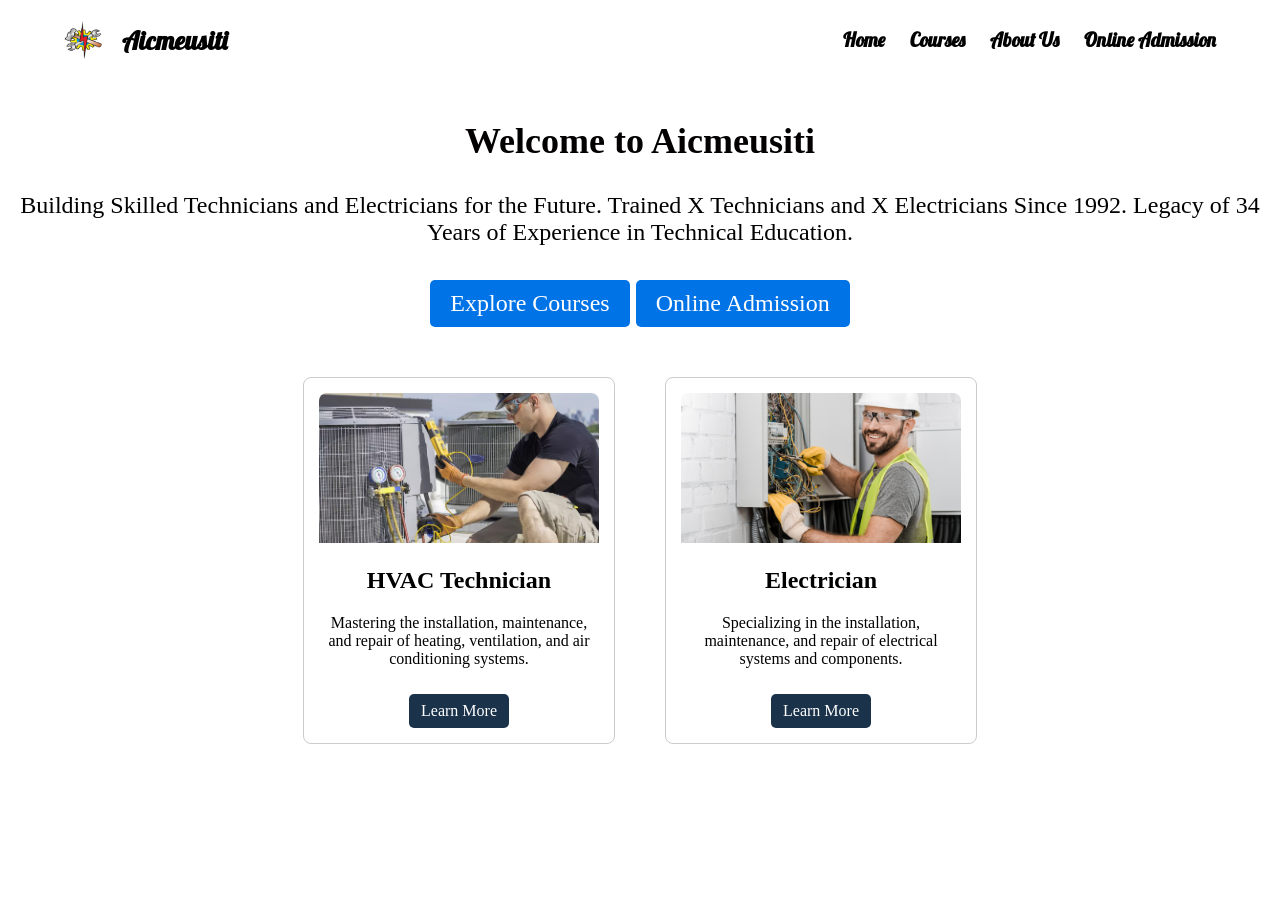
==== index.html @ 7b9f6d21 "Add initial website structure with images and styles for Aicmeusiti" ====
<!DOCTYPE html>
<html lang="en">

<head>
    <meta charset="UTF-8">
    <meta name="viewport" content="width=device-width, initial-scale=1.0">
    <title>Aicmeusiti</title>
    <meta name="description" content="welcome in techbyHaneef your 1 Stop destination for technical learning">

    <link rel="stylesheet" href="style.css">
    <link rel="preconnect" href="https://fonts.googleapis.com">
    <link rel="preconnect" href="https://fonts.gstatic.com" crossorigin>
    <link href="https://fonts.googleapis.com/css2?family=Lobster&display=swap" rel="stylesheet">
    <link rel="stylesheet" href="https://cdnjs.cloudflare.com/ajax/libs/font-awesome/6.4.0/css/all.min.css">
    <script src="main.js" defer></script>
</head>

<body>
    <header class="navbar">
        <!-- logo(Left Side) -->
        <div class="logo">
            <img src="logo.jpeg" alt=" myLogo" class="logo">
            <span class="name">Aicmeusiti</span>
        </div>

        <div id="results"> </div>

        <!-- Navigation Links (Right Side) -->
        <nav class="nav-links">
            <a href="#">Home</a>
            <a href="#">Courses</a>
            <a href="#">About Us</a>
            <a href="#">Online Admission</a>
        </nav>
        <div class="hamburger" onclick="toggleMenu()">
            &#9776; <!-- Unicode hamburger icon -->
        </div>

    </header>
    <main>
        <!-- Carousel -->
        <div class="carousel">
            <section class="carousel-text">
                <h1>Welcome to Aicmeusiti</h1>
                <p>Building Skilled Technicians and Electricians for the Future.
                    Trained X Technicians  and X Electricians Since 1992.
                    Legacy of 34 Years of Experience in Technical Education.
                </p>
                <a href="#" class="cta-button">Explore Courses</a>
                <a href="#" class="cta-button">Online Admission</a>
            </section>
        </div>

        <!-- Cards below carousel -->
        <div class="card-container">
            <div class="card">
                <img src="HVAC Technician.png" alt="HVAC Technician">
                <h2>HVAC Technician</h2>
                <p>Mastering the installation, maintenance, and repair of heating, ventilation, and air conditioning
                    systems.</p>
                <a href="#hvac">Learn More</a>
            </div>
            <div class="card">
                <img src="Electrician.png" alt="Electrician">
                <h2>Electrician</h2>
                <p>Specializing in the installation, maintenance, and repair of electrical systems and components.</p>
                <a href="#electrician">Learn More</a>
            </div>
        </div>
    </main>




</body>

</html>
---- style.css ----
/* Reset default margins */
body,
main {
    margin: 0;
    padding: 0;
}

.logo img {
    height: clamp(35px, 3vw, 60px);
    width: auto;
    object-fit: contain;
    display: block;
}

.logo {
    display: flex;
    align-items: center;
    gap: 20px;
    font-weight: bold;
    font-size: clamp(20px, 2vw, 30px);
}

.navbar {
    height: 80px;
    width: 100%;
    display: flex;
    align-items: center;
    justify-content: space-between;
    box-sizing: border-box;
    padding: 8px 5%;
    background: #ffffff;
    position: sticky;
    top: 0;
    left: 0;
    z-index: 1000;
    font-family: "Lobster", cursive;
}
.nav-links {
    margin-left: auto;
    display: flex;
    gap: 25px;
    flex-wrap: nowrap;
    min-width: 0;
}

.nav-links a {
    text-decoration: none;
    color: #000000;
    font-size: clamp(18px, 1.5vw, 25px);
    font-weight: bold;
    transition: color 0.3s ease;
}

.nav-links a:hover {
    color: #007bff;
}
.carousel {
    position: relative;
    width: 100%;
    height: auto;
    /* full screen height on mobile */
    margin: auto;
    overflow: hidden;
}

.slide {
    display: none;
    width: 100%;
    height: 100%;
    object-fit: contain;
}

.slide.active {
    display: block;
}

/* Mobile adjustments */
@media (max-width: 500px) {
    .nav-links a {
        font-size: 16px;
    }

    .prev,
    .next {
        font-size: 24px;
        padding: 15px;
    }

    .logo {
        font-size: 16px;
        gap: 8px;
    }
}

.hamburger {
    display: none;
    font-size: 28px;
    cursor: pointer;
    background: none;
    border: none;
}

/* Below 600px: show hamburger, hide nav links */
@media (max-width: 600px) {
    .nav-links {
        display: none;
        flex-direction: column;
        gap: 10px;
        background: #fff;
        position: absolute;
        top: 80px;
        /* below navbar */
        right: 15px;
        /* push inward from edge */
        width: 70%;
        /* narrower so text doesn’t cut */
        padding: 12px;
        /* space inside */
        border-radius: 6px;
        /* optional rounded look */
        box-shadow: 0 2px 8px rgba(0, 0, 0, 0.2);
        /* optional shadow */
    }

    .nav-links.show {
        display: flex;
        /* show when toggled */
    }

    .hamburger {
        display: block;
        /* show hamburger */
    }
}

.card img {
    width: 100%;
    height: 150px;
    object-fit: cover;
    /* keeps image neat  */
    border-radius: 8px 8px 0 0;
}

.card-container {
    display: flex;
    justify-content: center;
    /* center cards horizontally */
    gap: 50px;
    /* space between cards */
    flex-wrap: wrap;
    /* allow wrapping on smaller screens */
    margin: 40px auto;
    max-width: 1200px;
}

.card {
    width: 280px;
    border: 1px solid #ccc;
    border-radius: 8px;
    text-align: center;
    padding: 15px;
    background: #fff;
    transition: transform 0.3s, box-shadow 0.3s;
}

.card {
    width: 280px;
    border: 1px solid #ccc;
    border-radius: 8px;
    text-align: center;
    padding: 15px;
    background: #fff;
    transition: transform 0.3s, box-shadow 0.3s, background 0.3s, color 0.3s;
}

/* Hover effect */
.card:hover {
    transform: translateY(-10px) scale(1.05);
    /* lift + zoom */
    box-shadow: 0 8px 16px rgba(0, 0, 0, 0.3);
    /* deeper shadow */
    background: #f9f9ff;
    /* subtle background change */
}

/* Optional: change text color on hover */
.card:hover h2 {
    color: #0073e6;
}

.card:hover p {
    color: #333;
}


.card a {
    display: inline-block;
    margin-top: 10px;
    padding: 8px 12px;
    background: #1a324a;
    color: white;
    text-decoration: none;
    border-radius: 5px;
    transition: background 0.3s, transform 0.3s;
}


/* Responsive: stack cards vertically on mobile */
@media (max-width: 768px) {
    .card-container {
        flex-direction: column;
        /* stack cards */
        align-items: center;
        /* center them */
    }

    .card {
        width: 90%;
        /* take most of screen width */
        max-width: 400px;
        /* limit size */
        margin-bottom: 20px;
    }
}
 .carousel-text {
    background: white;
    color: #020000;
    padding: 10px 20px;
    border-radius: 5px;
    font-size: clamp(16px, 2vw, 24px);
    text-align: center;
}
.cta-button {
    display: inline-block;
    margin-top: 10px;
    padding: 10px 20px;
    background: #0073e6;
    color: white;
    text-decoration: none;
    border-radius: 5px;
    transition: background 0.3s, transform 0.3s;
}
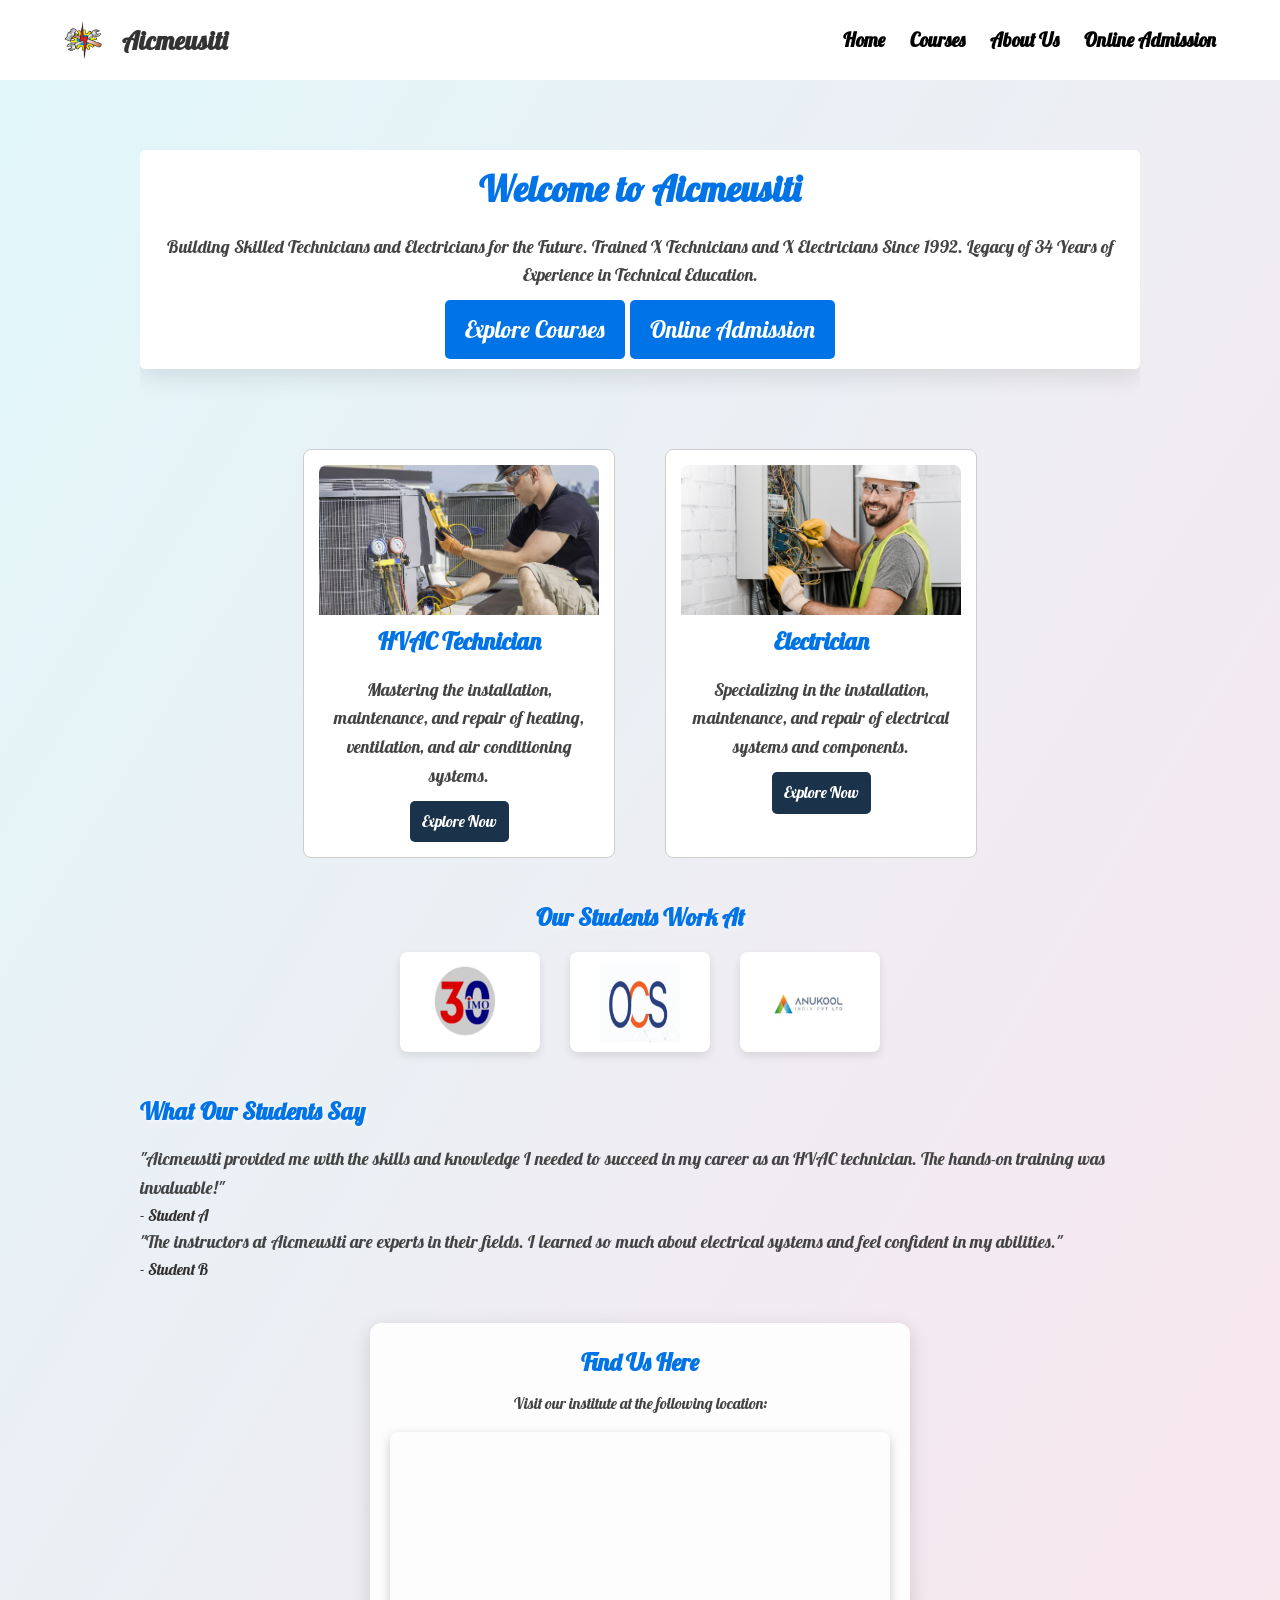
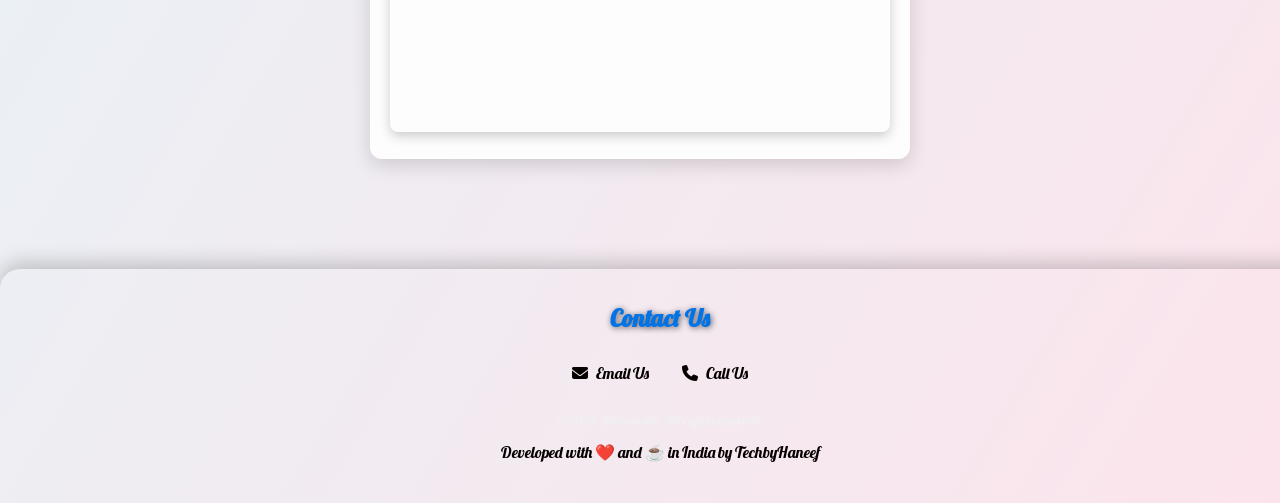
==== commit ff0666f2: "Add About Us page with content, navigation, and styling updates" ====
--- a/index.html
+++ b/index.html
@@ -27,10 +27,10 @@
 
         <!-- Navigation Links (Right Side) -->
         <nav class="nav-links">
-            <a href="#">Home</a>
-            <a href="#">Courses</a>
-            <a href="#">About Us</a>
-            <a href="#">Online Admission</a>
+            <a href="index.html">Home</a>
+            <a href="courses.html">Courses</a>
+            <a href="about.html">About Us</a>
+            <a href="Online Admission.html">Online Admission</a>
         </nav>
         <div class="hamburger" onclick="toggleMenu()">
             &#9776; <!-- Unicode hamburger icon -->
@@ -43,11 +43,11 @@
             <section class="carousel-text">
                 <h1>Welcome to Aicmeusiti</h1>
                 <p>Building Skilled Technicians and Electricians for the Future.
-                    Trained X Technicians  and X Electricians Since 1992.
+                    Trained X Technicians and X Electricians Since 1992.
                     Legacy of 34 Years of Experience in Technical Education.
                 </p>
-                <a href="#" class="cta-button">Explore Courses</a>
-                <a href="#" class="cta-button">Online Admission</a>
+                <a href="courses.html" class="cta-button">Explore Courses</a>
+                <a href="Online Admission.html" class="cta-button">Online Admission</a>
             </section>
         </div>
 
@@ -58,19 +58,56 @@
                 <h2>HVAC Technician</h2>
                 <p>Mastering the installation, maintenance, and repair of heating, ventilation, and air conditioning
                     systems.</p>
-                <a href="#hvac">Learn More</a>
+                <a href="courses.html#hvac">Explore Now</a>
             </div>
             <div class="card">
                 <img src="Electrician.png" alt="Electrician">
                 <h2>Electrician</h2>
                 <p>Specializing in the installation, maintenance, and repair of electrical systems and components.</p>
-                <a href="#electrician">Learn More</a>
+                <a href="courses.html#electrician">Explore Now</a>
             </div>
         </div>
+        <div class="companies">
+            <h2>Our Students Work At</h2>
+            <div class="company-logos">
+                <img src="imo.png" alt="Company 1">
+                <img src="ocs.png" alt="Company 2">
+                <img src="anukool.png" alt="Company 3">
+                <!-- Add more company logos as needed -->
+            </div>
+        </div>
+        <div class="testimonials">
+            <h2>What Our Students Say</h2>
+            <div class="testimonial">
+                <p>"Aicmeusiti provided me with the skills and knowledge I needed to succeed in my career as an HVAC
+                    technician. The hands-on training was invaluable!"</p>
+                <span>- Student A</span>
+            </div>
+            <div class="testimonial">
+                <p>"The instructors at Aicmeusiti are experts in their fields. I learned so much about electrical systems
+                    and feel confident in my abilities."</p>
+                <span>- Student B</span>
+            </div>
+            <!-- Add more testimonials as needed -->
+        </div>
+        <div class="map-container">
+            <h2>Find Us Here</h2>
+            <p>Visit our institute at the following location:</p>
+            <iframe
+                src="https://www.google.com/maps/embed?pb=!1m18!1m12!1m3!1d3771.600045554325!2d72.9494508!3d19.0373378!2m3!1f0!2f0!3f0!3m2!1i1024!2i768!4f13.1!3m3!1m2!1s0x3be7c5f2a4ffc1b9%3A0xf6945192dc7c8170!2sAICMEU&#39;S%20I.T.I%20-%20Mumbai%20(GOVT.%20RECOGNIZED%20-%20ELECTRICIAN%20%26%20RAC%2C%20HVAC)!5e0!3m2!1sen!2sin!4v1785258392018!5m2!1sen!2sin"
+                width="600" height="450" style="border:0;" allowfullscreen="" loading="lazy"
+                referrerpolicy="strict-origin-when-cross-origin"></iframe>
+        </div>
+
     </main>
 
-
-
+    <footer>
+        <H2>Contact Us</H2>
+        <a href="mailto:itcaicmeus@yahoo.in"><i class="fas fa-envelope"></i>Email Us</a>
+        <a href="tel:+918286380210"><i class="fas fa-phone"></i>Call Us</a>
+        <p>&copy; 2024 Aicmeusiti. All rights reserved.</p>
+        <a href="https://techbyhaneef.github.io" target="_blank">Developed with ❤️ and ☕ in India by TechbyHaneef</a>
+    </footer>
 
 </body>
 
--- a/style.css
+++ b/style.css
@@ -240,8 +240,237 @@
     border-radius: 5px;
     transition: background 0.3s, transform 0.3s;
 }
-
-
-   
-
-
+.admission-content{
+    
+    max-width: 800px;
+    margin: 40px auto;
+    padding: 20px;
+    background: #f9f9ff;
+    border-radius: 8px;
+    box-shadow: 0 4px 12px rgba(0, 0, 0, 0.1);
+}
+
+#admissionForm {
+    width: 100%;
+    display: flex;
+    flex-direction: column; /* stack elements vertically */
+    padding: 100px;          /* add inner spacing */
+    gap: 20px;       /* adds 20px space between each element */
+    box-sizing: border-box; /* ensures padding doesn’t break width */
+}
+
+label {
+    margin-bottom: 8px;
+    font-weight: bold;
+}
+
+input {
+    width: 100%;
+    padding: 10px;
+    margin-bottom: 15px;
+    border: 1px solid #ccc;
+    border-radius: 4px;
+}
+
+button {
+    padding: 10px 20px;
+    background: #0073e6;
+    color: white;
+    border: none;
+    border-radius: 4px;
+    cursor: pointer;
+}
+/* General reset */
+body, h1, h2, p, ul {
+  margin: 0;
+  padding: 0;
+}
+
+body {
+  font-family: 'Lobster', cursive, sans-serif;
+  background: linear-gradient(to bottom right, #e0f7fa, #fce4ec);
+  color: #333;
+  line-height: 1.6;
+}
+
+/* Main container */
+main {
+  max-width: 1000px;
+  margin: 50px auto;
+  padding: 20px;
+}
+
+/* Section styling */
+main section {
+  background: rgba(255, 255, 255, 0.85);
+  border-radius: 16px;
+  padding: 30px;
+  margin-bottom: 40px;
+  box-shadow: 0 8px 25px rgba(0,0,0,0.1);
+  transition: transform 0.3s ease, box-shadow 0.3s ease;
+}
+
+main section:hover {
+  transform: translateY(-8px);
+  box-shadow: 0 12px 35px rgba(0,0,0,0.15);
+}
+
+/* Headings */
+h1, h2 {
+  color: #0073e6;
+  margin-bottom: 15px;
+  text-shadow: 1px 1px 4px rgba(255,255,255,0.8);
+}
+
+/* Paragraphs and list items */
+p, li {
+  font-size: 18px;
+  color: #444;
+}
+
+/* Values list */
+.values-content ul {
+  list-style: none;
+  padding-left: 0;
+}
+
+.values-content li {
+  background: #fce4ec;
+  margin: 10px 0;
+  padding: 12px 18px;
+  border-radius: 10px;
+  font-weight: 500;
+  color: #880e4f;
+  transition: background 0.3s ease, transform 0.3s ease;
+}
+
+.values-content li:hover {
+  background: #f8bbd0;
+  transform: scale(1.05);
+}
+
+/* Special section accents */
+.mission-content {
+  background: linear-gradient(to right, #e1f5fe, #f3e5f5);
+}
+
+.vision-content {
+  background: linear-gradient(to right, #fff9c4, #fce4ec);
+}
+
+.team-content {
+  background: linear-gradient(to right, #e0f7fa, #ede7f6);
+}
+
+/* Responsive adjustments */
+@media (max-width: 768px) {
+  main {
+    padding: 10px;
+  }
+  main section {
+    padding: 20px;
+  }
+  h1, h2 {
+    font-size: 22px;
+  }
+  p, li {
+    font-size: 16px;
+  }
+}
+.companies {
+  text-align: center;
+  margin: 40px auto;
+}
+
+.company-logos {
+  display: flex;
+  justify-content: center;
+  gap: 30px; /* spacing between logos */
+  flex-wrap: wrap; /* allows wrapping on smaller screens */
+}
+
+.company-logos img {
+  width: 120px;   /* fixed width for all logos */
+  height: 80px;   /* fixed height for all logos */
+  object-fit: contain; /* keeps aspect ratio inside the box */
+  border-radius: 8px;  /* optional: rounded corners */
+  background: #fff;    /* optional: white background for consistency */
+  padding: 10px;       /* optional: breathing space around logos */
+  box-shadow: 0 4px 10px rgba(0,0,0,0.1); /* optional: subtle shadow */
+}
+.map-container {
+  max-width: 500px;       /* shrink the container */
+  margin: 40px auto;
+  text-align: center;
+  background: rgba(255, 255, 255, 0.9);
+  padding: 20px;
+  border-radius: 12px;
+  box-shadow: 0 6px 20px rgba(0,0,0,0.15);
+}
+
+.map-container h2 {
+  color: #0073e6;
+  margin-bottom: 10px;
+}
+
+.map-container p {
+  font-size: 16px;
+  color: #444;
+  margin-bottom: 15px;
+}
+
+.map-container iframe {
+  width: 100%;          /* responsive width inside container */
+  height: 300px;        /* smaller height for compact look */
+  border: none;
+  border-radius: 8px;
+  box-shadow: 0 4px 12px rgba(0,0,0,0.2);
+}
+
+footer {
+  width: 100%;
+  background: linear-gradient; /* heavenly gradient */
+  color: #090202;
+  padding: 30px 20px;
+  text-align: center;
+  border-top-left-radius: 20px;
+  border-top-right-radius: 20px;
+  box-shadow: 0 -6px 20px rgba(0,0,0,0.2);
+}
+
+footer h2 {
+  margin-bottom: 15px;
+  font-size: 24px;
+  text-shadow: 1px 1px 6px rgba(6, 3, 3, 0.6);
+}
+
+footer a {
+  display: inline-block;
+  margin: 8px 15px;
+  color: #060101;
+  text-decoration: none;
+  font-weight: 500;
+  transition: color 0.3s ease, transform 0.3s ease;
+}
+
+footer a i {
+  margin-right: 8px;
+}
+
+footer a:hover {
+  color: #ffeb3b; /* golden glow on hover */
+  transform: scale(1.1);
+}
+
+footer p {
+  margin-top: 15px;
+  font-size: 14px;
+  color: #f0f0f0;
+}
+
+footer small {
+  display: block;
+  margin-top: 10px;
+  font-size: 12px;
+  color: #ddd;
+}
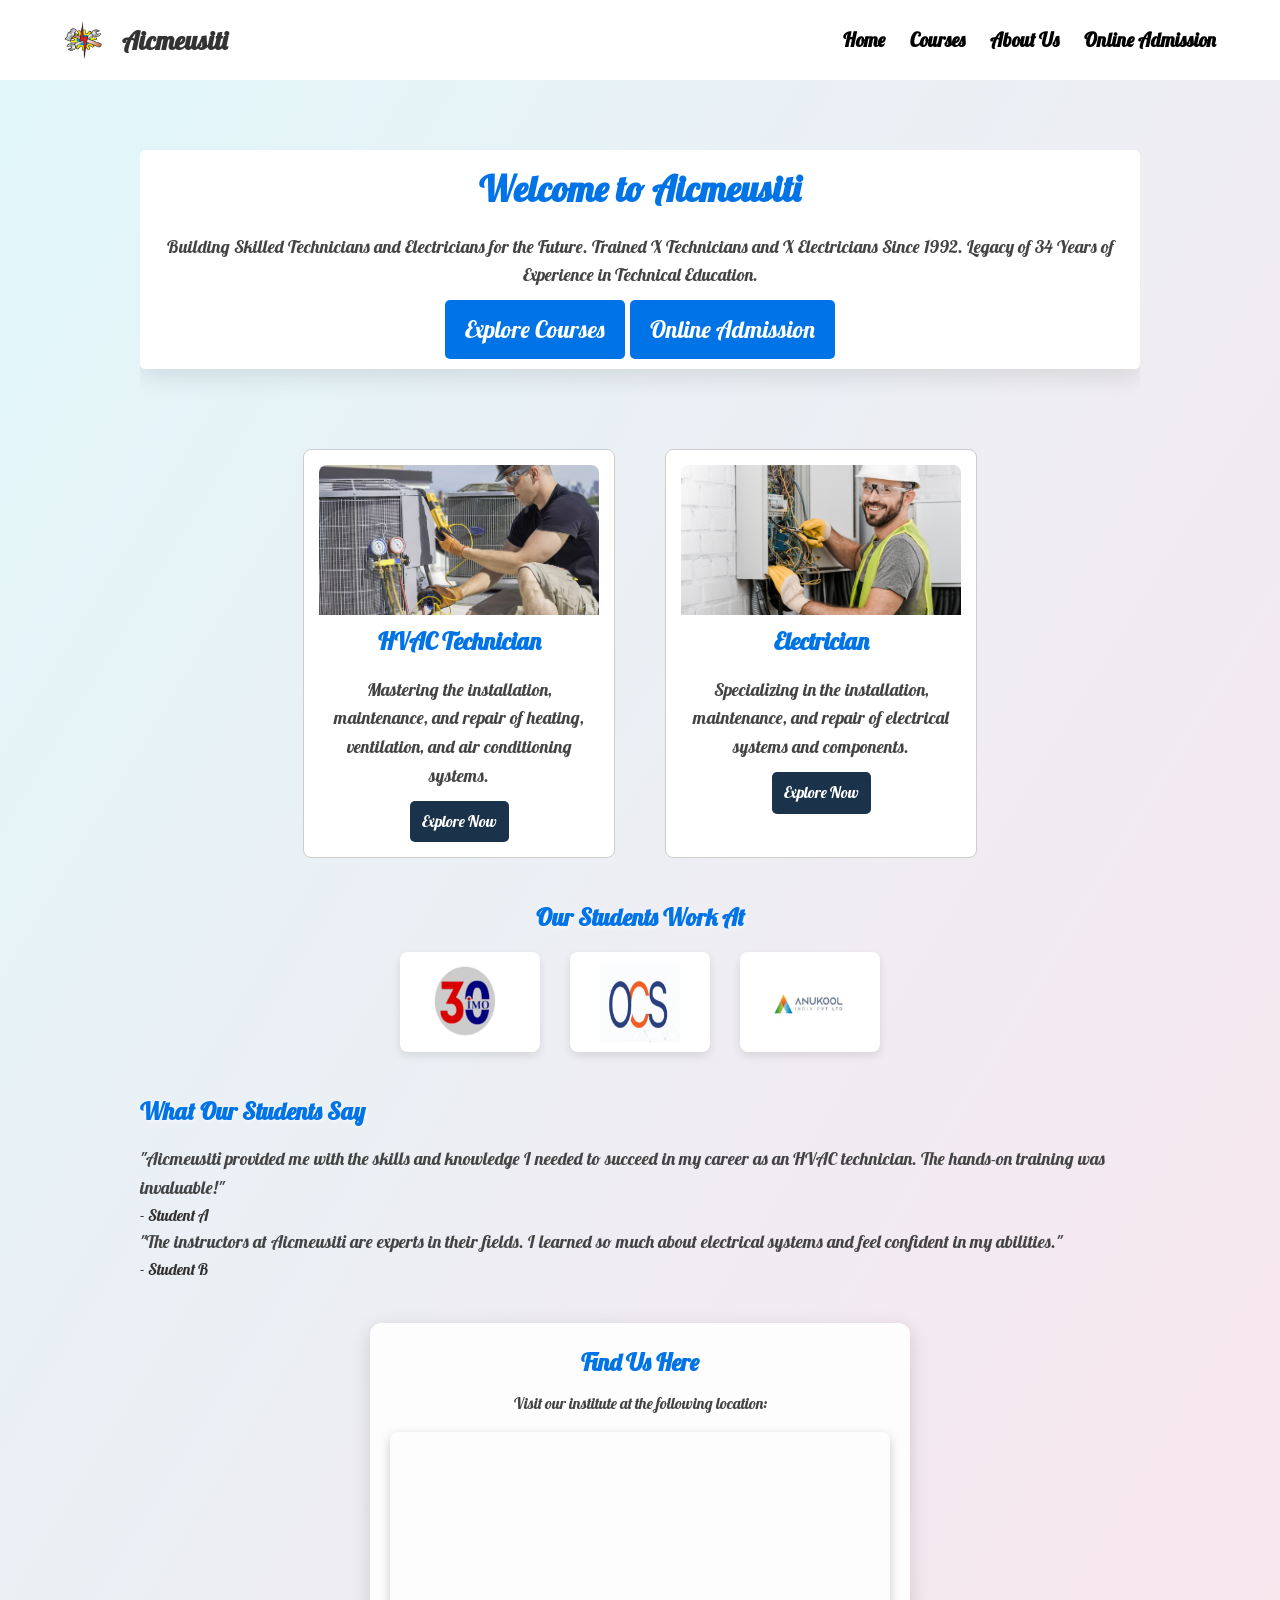
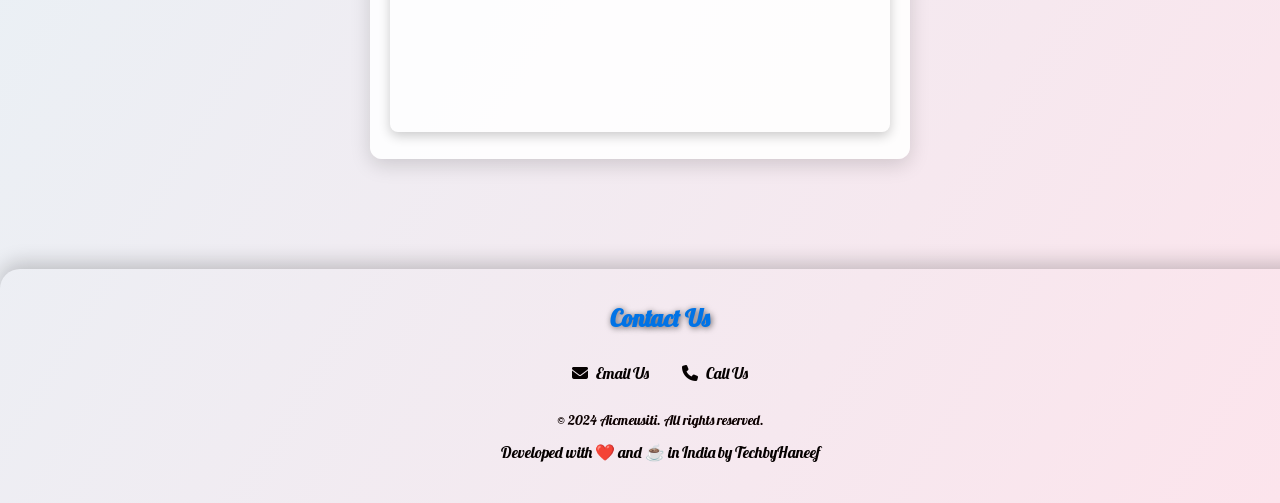
==== commit 160344c6: "Fix navigation links to point to the correct course page" ====
--- a/index.html
+++ b/index.html
@@ -28,7 +28,7 @@
         <!-- Navigation Links (Right Side) -->
         <nav class="nav-links">
             <a href="index.html">Home</a>
-            <a href="courses.html">Courses</a>
+            <a href="course.html">Courses</a>
             <a href="about.html">About Us</a>
             <a href="Online Admission.html">Online Admission</a>
         </nav>
--- a/style.css
+++ b/style.css
@@ -465,7 +465,7 @@
 footer p {
   margin-top: 15px;
   font-size: 14px;
-  color: #f0f0f0;
+  color: #0d0101;
 }
 
 footer small {
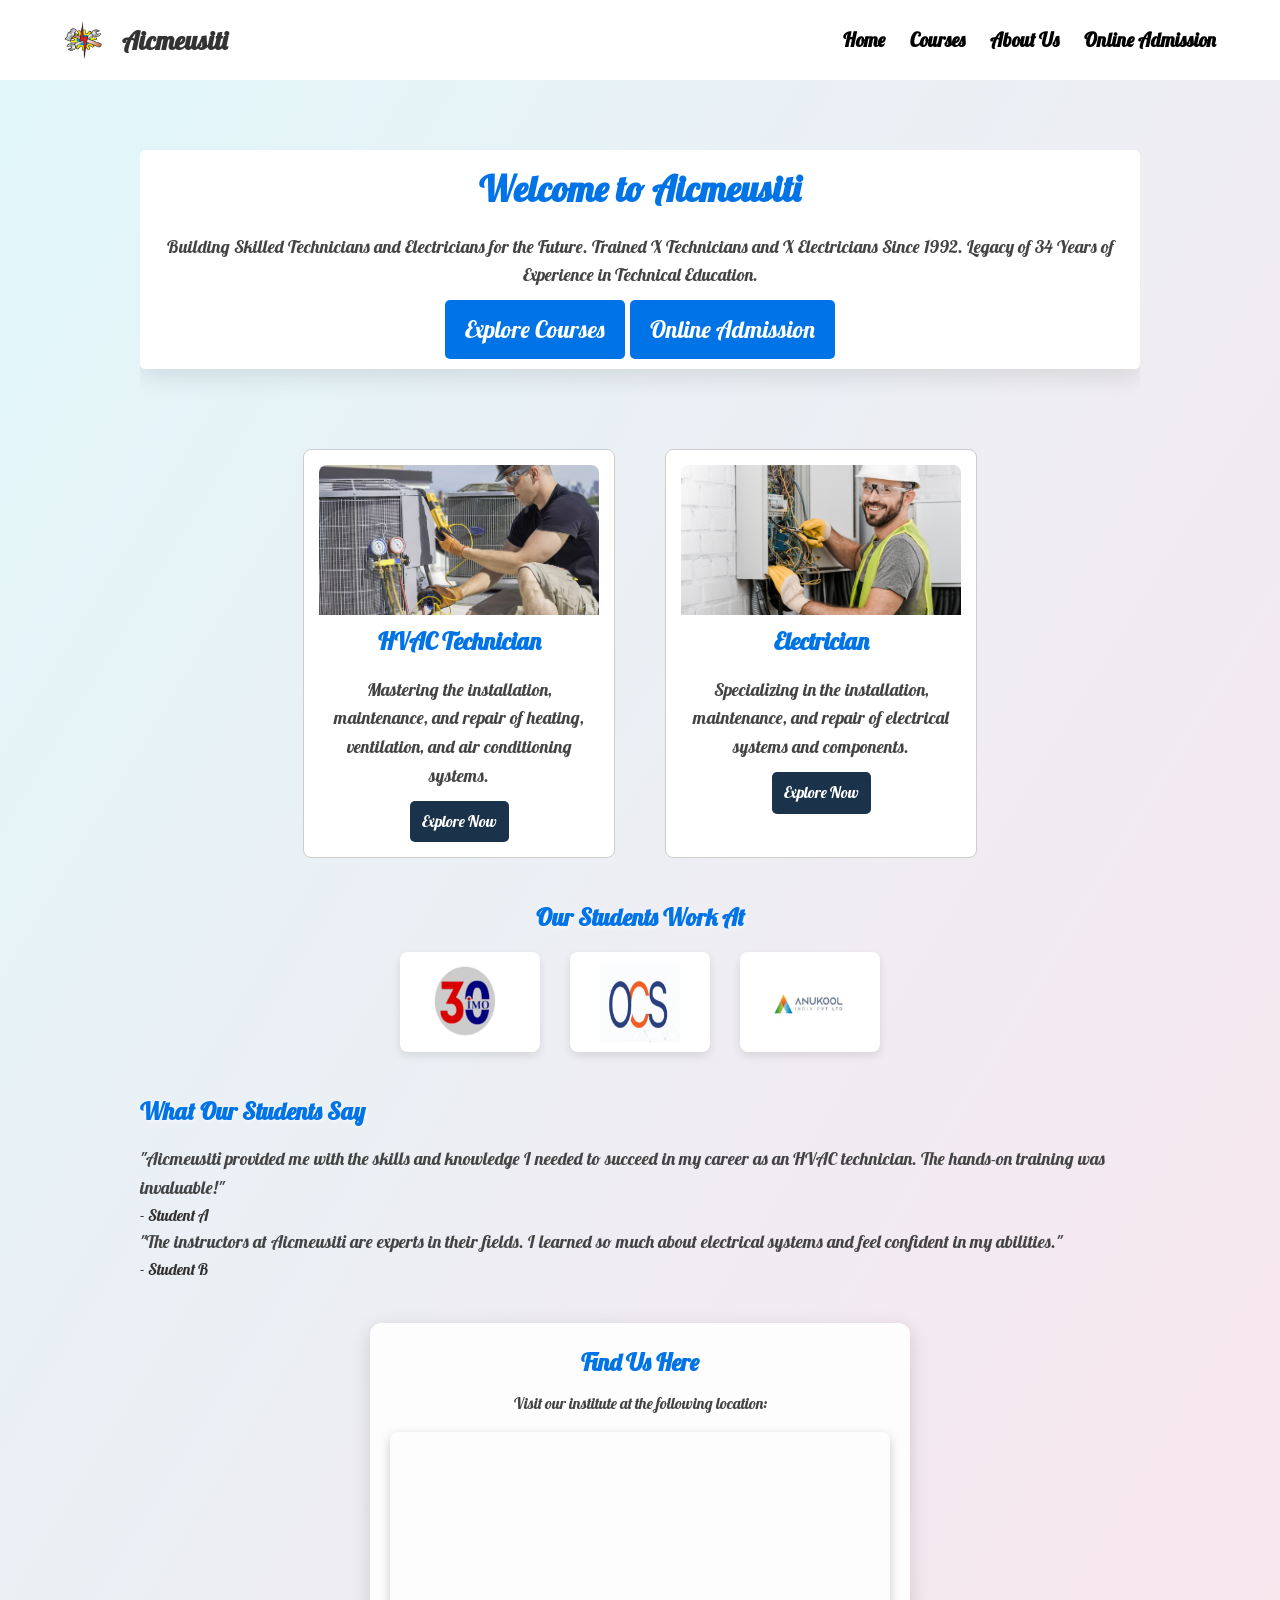
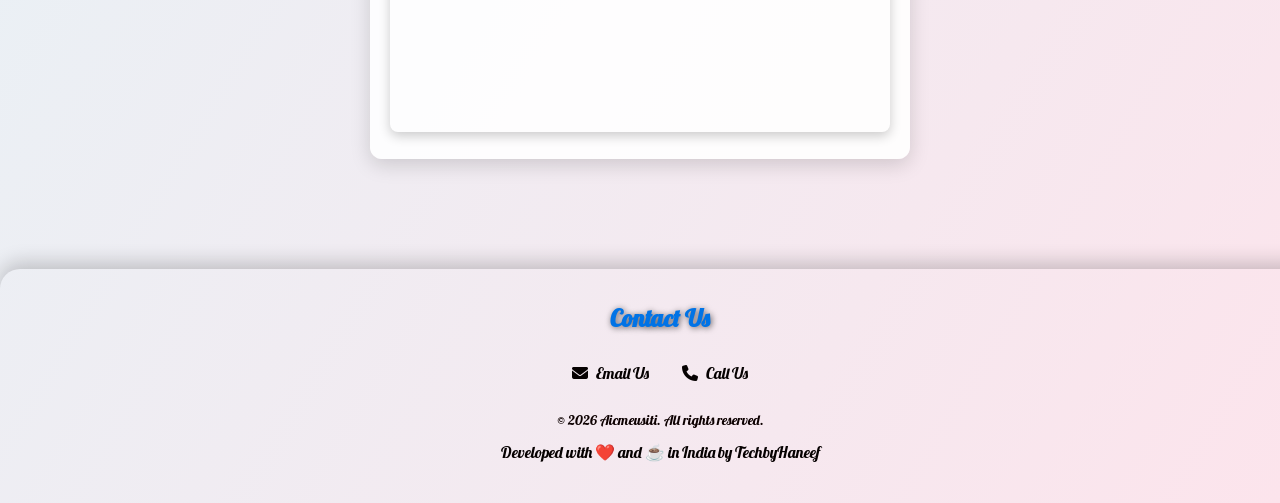
==== commit 6f4ea209: "Update copyright year to 2026 in footer across multiple pages" ====
--- a/index.html
+++ b/index.html
@@ -46,7 +46,7 @@
                     Trained X Technicians and X Electricians Since 1992.
                     Legacy of 34 Years of Experience in Technical Education.
                 </p>
-                <a href="courses.html" class="cta-button">Explore Courses</a>
+                <a href="course.html" class="cta-button">Explore Courses</a>
                 <a href="Online Admission.html" class="cta-button">Online Admission</a>
             </section>
         </div>
@@ -105,7 +105,7 @@
         <H2>Contact Us</H2>
         <a href="mailto:itcaicmeus@yahoo.in"><i class="fas fa-envelope"></i>Email Us</a>
         <a href="tel:+918286380210"><i class="fas fa-phone"></i>Call Us</a>
-        <p>&copy; 2024 Aicmeusiti. All rights reserved.</p>
+        <p>&copy; 2026 Aicmeusiti. All rights reserved.</p>
         <a href="https://techbyhaneef.github.io" target="_blank">Developed with ❤️ and ☕ in India by TechbyHaneef</a>
     </footer>
 
--- a/style.css
+++ b/style.css
@@ -472,5 +472,5 @@
   display: block;
   margin-top: 10px;
   font-size: 12px;
-  color: #ddd;
+  color: #100303;
 }
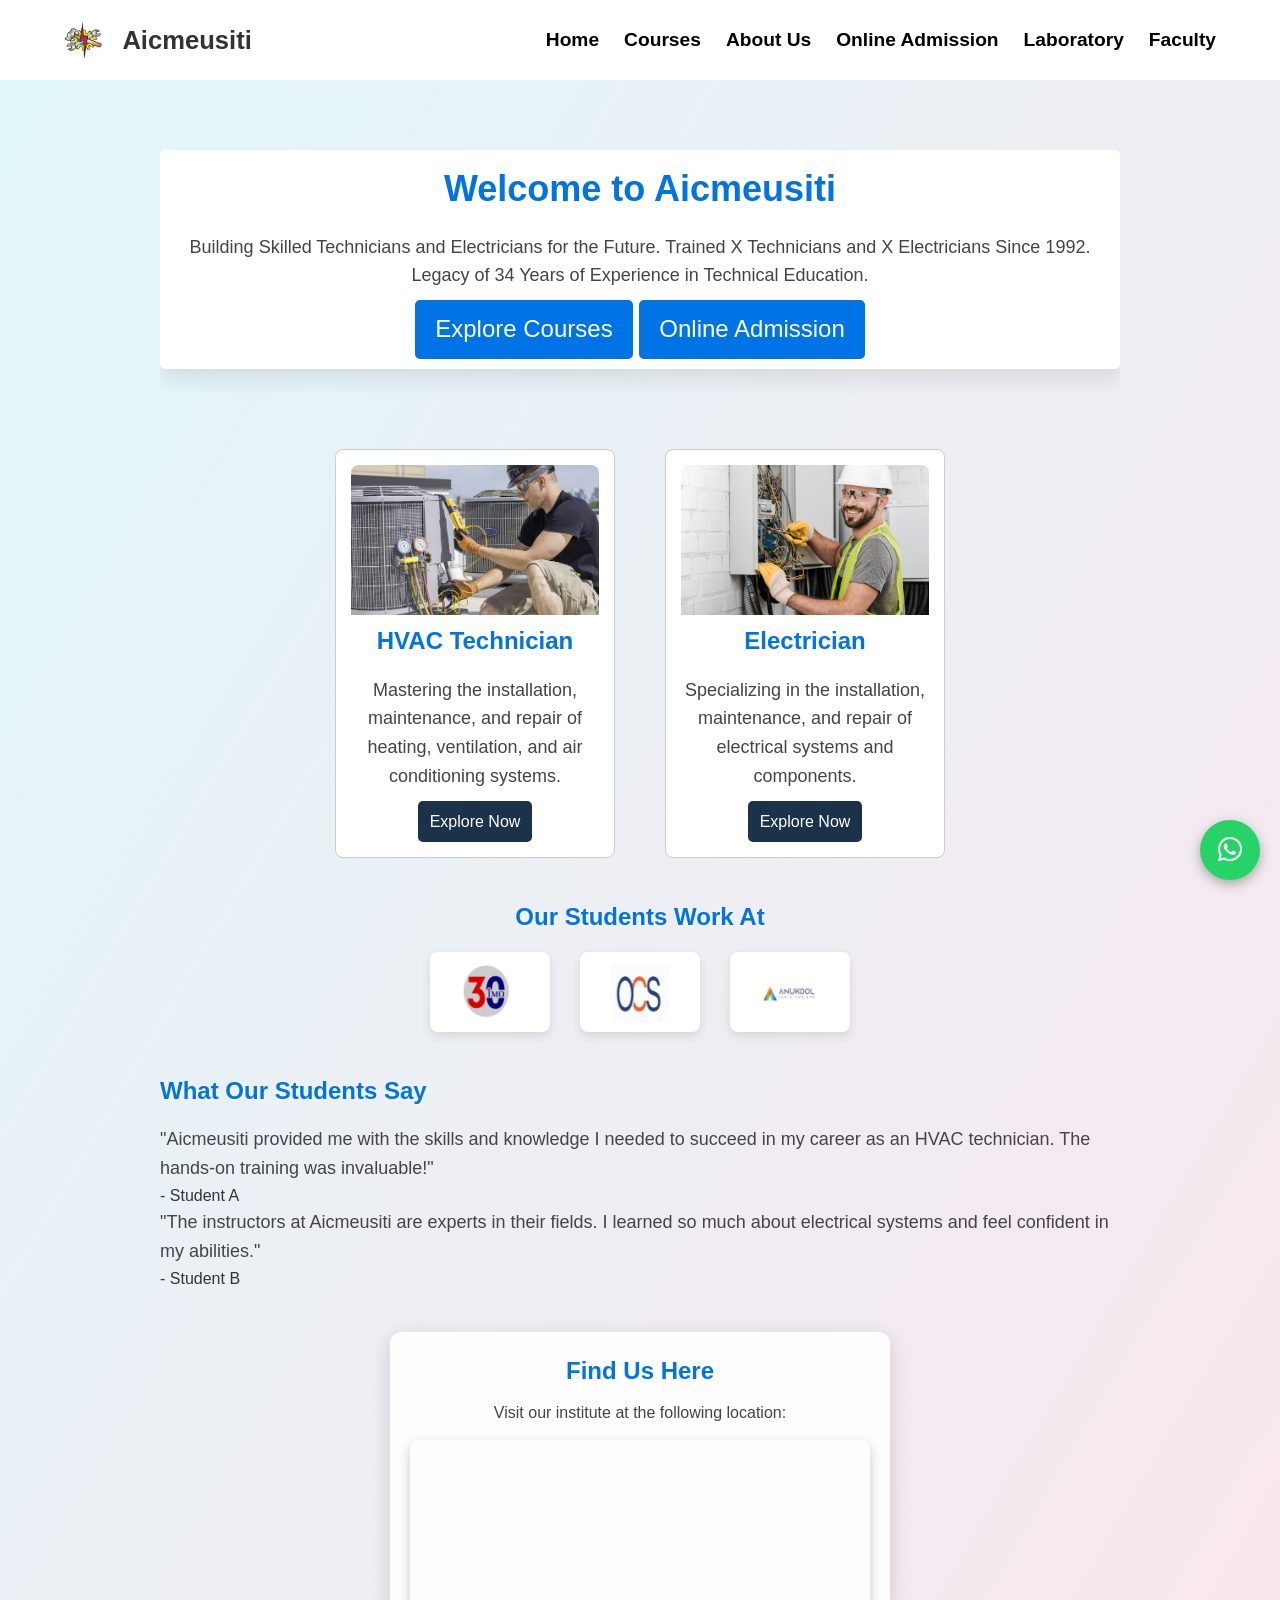
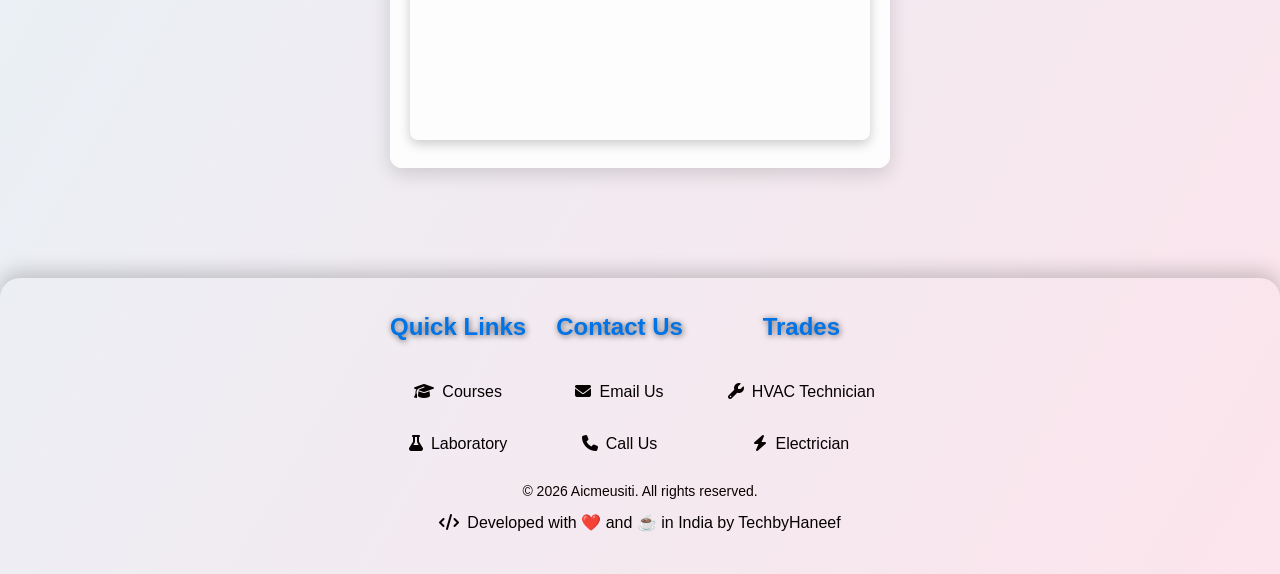
==== commit 4141523d: "Refactor HTML structure and styles across multiple pages; add new Faculty and Laboratory pages, enha" ====
--- a/index.html
+++ b/index.html
@@ -6,13 +6,9 @@
     <meta name="viewport" content="width=device-width, initial-scale=1.0">
     <title>Aicmeusiti</title>
     <meta name="description" content="welcome in techbyHaneef your 1 Stop destination for technical learning">
-
     <link rel="stylesheet" href="style.css">
-    <link rel="preconnect" href="https://fonts.googleapis.com">
-    <link rel="preconnect" href="https://fonts.gstatic.com" crossorigin>
-    <link href="https://fonts.googleapis.com/css2?family=Lobster&display=swap" rel="stylesheet">
+    <script src="main.js" defer></script>
     <link rel="stylesheet" href="https://cdnjs.cloudflare.com/ajax/libs/font-awesome/6.4.0/css/all.min.css">
-    <script src="main.js" defer></script>
 </head>
 
 <body>
@@ -31,6 +27,8 @@
             <a href="course.html">Courses</a>
             <a href="about.html">About Us</a>
             <a href="Online Admission.html">Online Admission</a>
+            <a href="lab.html">Laboratory</a>
+            <a href="faculty.html">Faculty</a>
         </nav>
         <div class="hamburger" onclick="toggleMenu()">
             &#9776; <!-- Unicode hamburger icon -->
@@ -84,7 +82,8 @@
                 <span>- Student A</span>
             </div>
             <div class="testimonial">
-                <p>"The instructors at Aicmeusiti are experts in their fields. I learned so much about electrical systems
+                <p>"The instructors at Aicmeusiti are experts in their fields. I learned so much about electrical
+                    systems
                     and feel confident in my abilities."</p>
                 <span>- Student B</span>
             </div>
@@ -102,12 +101,31 @@
     </main>
 
     <footer>
-        <H2>Contact Us</H2>
-        <a href="mailto:itcaicmeus@yahoo.in"><i class="fas fa-envelope"></i>Email Us</a>
-        <a href="tel:+918286380210"><i class="fas fa-phone"></i>Call Us</a>
+        <div class="footer-container">
+            <div class="footer-section">
+                <h2>Quick Links</h2>
+                <a href="course.html"><i class="fas fa-graduation-cap"></i>Courses</a>
+                <a href="lab.html"><i class="fas fa-flask"></i>Laboratory</a>
+            </div>
+            <div class="footer-section">
+                <h2>Contact Us</h2>
+                <a href="mailto:itcaicmeus@yahoo.in"><i class="fas fa-envelope"></i>Email Us</a>
+                <a href="tel:+918286380210"><i class="fas fa-phone"></i>Call Us</a>
+            </div>
+            <div class="footer-section">
+                <h2>Trades</h2>
+                <a href="courses.html#hvac"><i class="fas fa-wrench"></i>HVAC Technician</a>
+                <a href="courses.html#electrician"><i class="fas fa-bolt"></i>Electrician</a>
+            </div>
+        </div>
+
         <p>&copy; 2026 Aicmeusiti. All rights reserved.</p>
-        <a href="https://techbyhaneef.github.io" target="_blank">Developed with ❤️ and ☕ in India by TechbyHaneef</a>
+        <a href="https://techbyhaneef.github.io" target="_blank" rel="noopener noreferrer"><i class="fas fa-code"></i>Developed with ❤️ and ☕ in India by
+            TechbyHaneef</a>
     </footer>
+    <a href="https://wa.me/918286380210" class="whatsapp" target="_blank" rel="noopener noreferrer">
+        <i class="fab fa-whatsapp"></i>
+    </a>
 
 </body>
 
--- a/style.css
+++ b/style.css
@@ -1,5 +1,15 @@
 /* Reset default margins */
-body,
+* { 
+  margin: 0;
+  padding: 0;
+  box-sizing: border-box;
+}
+body { 
+  font-family: Arial, Helvetica, sans-serif;
+margin: 0;
+  padding: 0;
+}
+
 main {
     margin: 0;
     padding: 0;
@@ -33,7 +43,7 @@
     top: 0;
     left: 0;
     z-index: 1000;
-    font-family: "Lobster", cursive;
+    font-family: "aerial", sans-serif;
 }
 .nav-links {
     margin-left: auto;
@@ -150,7 +160,7 @@
     flex-wrap: wrap;
     /* allow wrapping on smaller screens */
     margin: 40px auto;
-    max-width: 1200px;
+    max-width: 100%;
 }
 
 .card {
@@ -287,7 +297,8 @@
 }
 
 body {
-  font-family: 'Lobster', cursive, sans-serif;
+  margin: 0;
+  font-family: 'Arial', sans-serif;
   background: linear-gradient(to bottom right, #e0f7fa, #fce4ec);
   color: #333;
   line-height: 1.6;
@@ -437,6 +448,21 @@
   border-top-right-radius: 20px;
   box-shadow: 0 -6px 20px rgba(0,0,0,0.2);
 }
+.footer-container {
+  display: flex;
+  justify-content: center; /* centers items horizontally */
+  align-items: center;     /* centers items vertically */
+  gap: 30px;
+  text-align: center;      /* keeps text inside sections centered */
+}
+
+.footer-section {
+  display: flex;
+  flex-direction: column;
+  align-items: center;   /* centers content horizontally */
+  text-align: center;    /* centers text inside */
+  gap: 10px;
+}
 
 footer h2 {
   margin-bottom: 15px;
@@ -468,9 +494,27 @@
   color: #0d0101;
 }
 
-footer small {
-  display: block;
-  margin-top: 10px;
-  font-size: 12px;
-  color: #100303;
+
+.whatsapp {
+  position: fixed;
+  bottom: 20px;
+  right: 20px;
+  background: #25D366; /* WhatsApp green */
+  color: white;
+  border-radius: 50%;
+  width: 60px;
+  height: 60px;
+  display: flex;
+  align-items: center;
+  justify-content: center;
+  box-shadow: 0 4px 12px rgba(0,0,0,0.3);
+  transition: transform 0.3s ease, box-shadow 0.3s ease;
+  text-decoration: none;
+}
+.whatsapp:hover {
+  transform: scale(1.1);
+  box-shadow: 0 6px 18px rgba(0,0,0,0.4);
+}
+.whatsapp i {
+  font-size: 28px;
 }
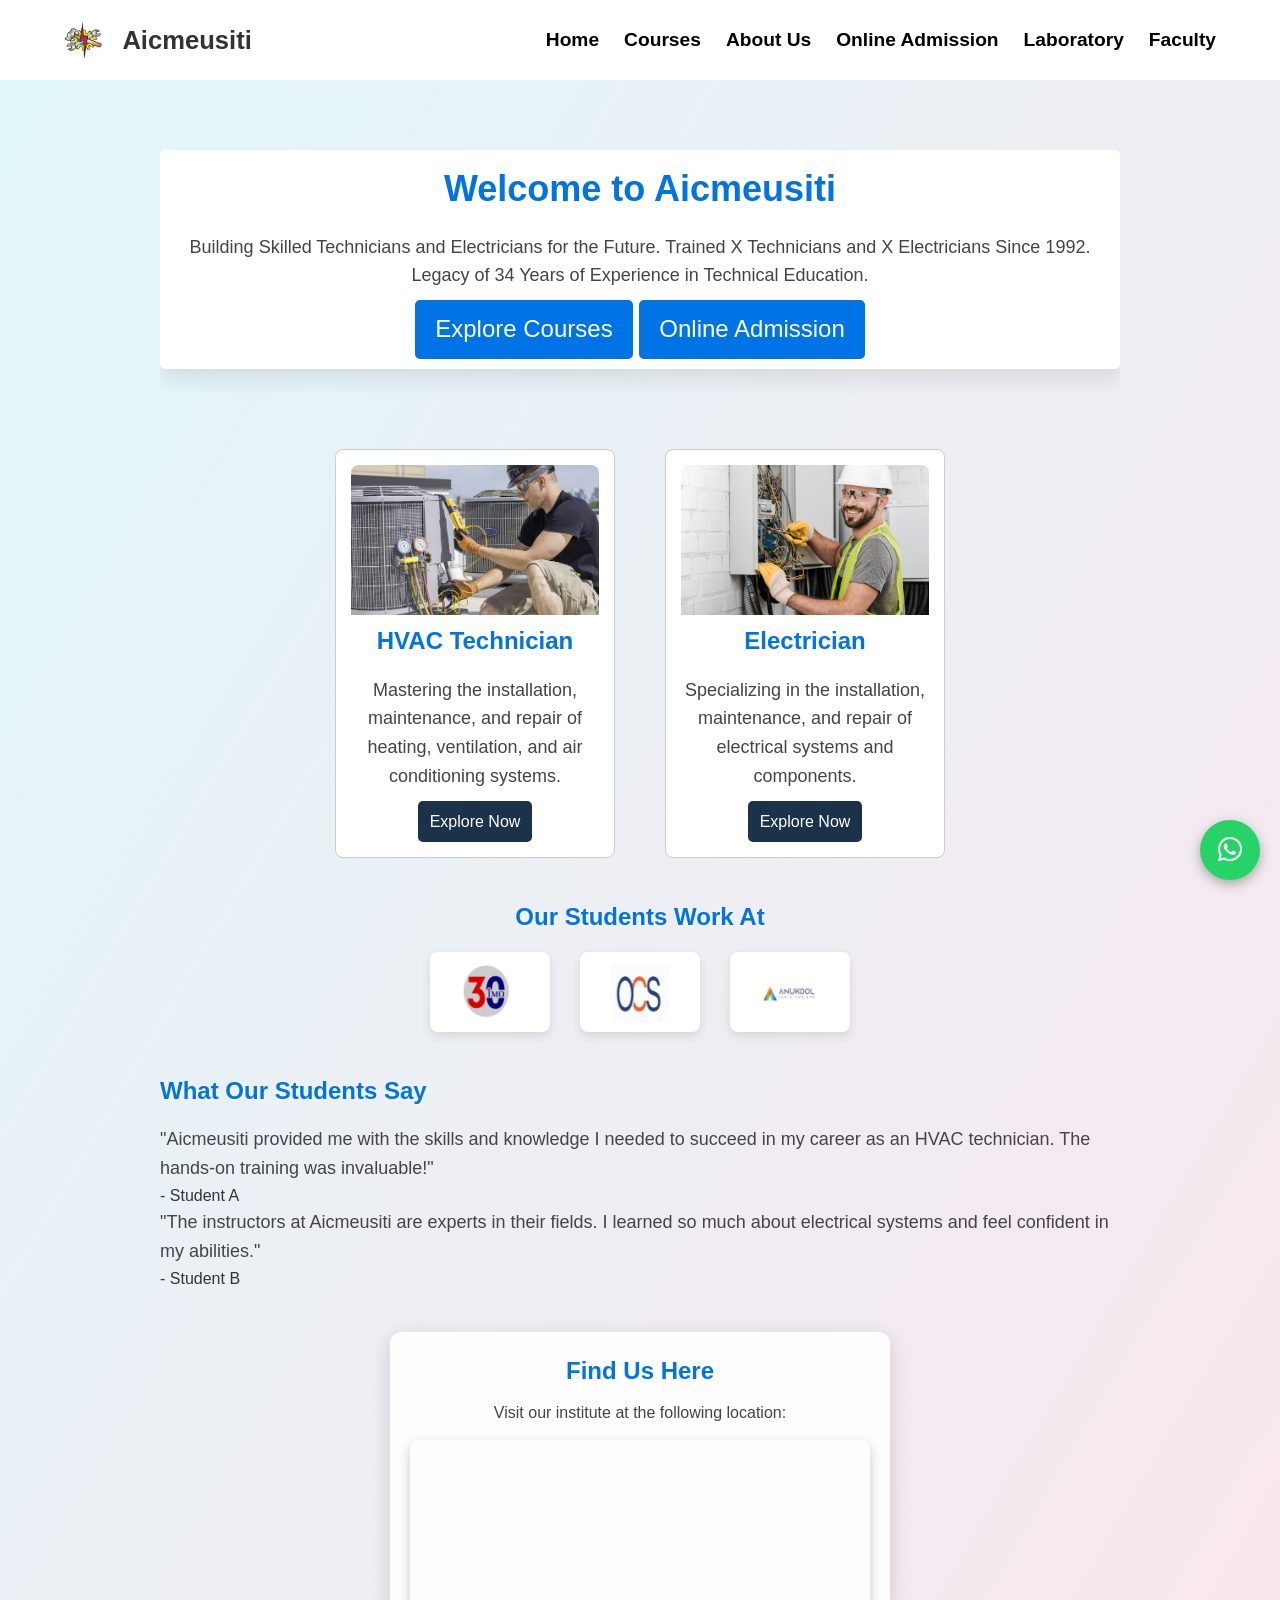
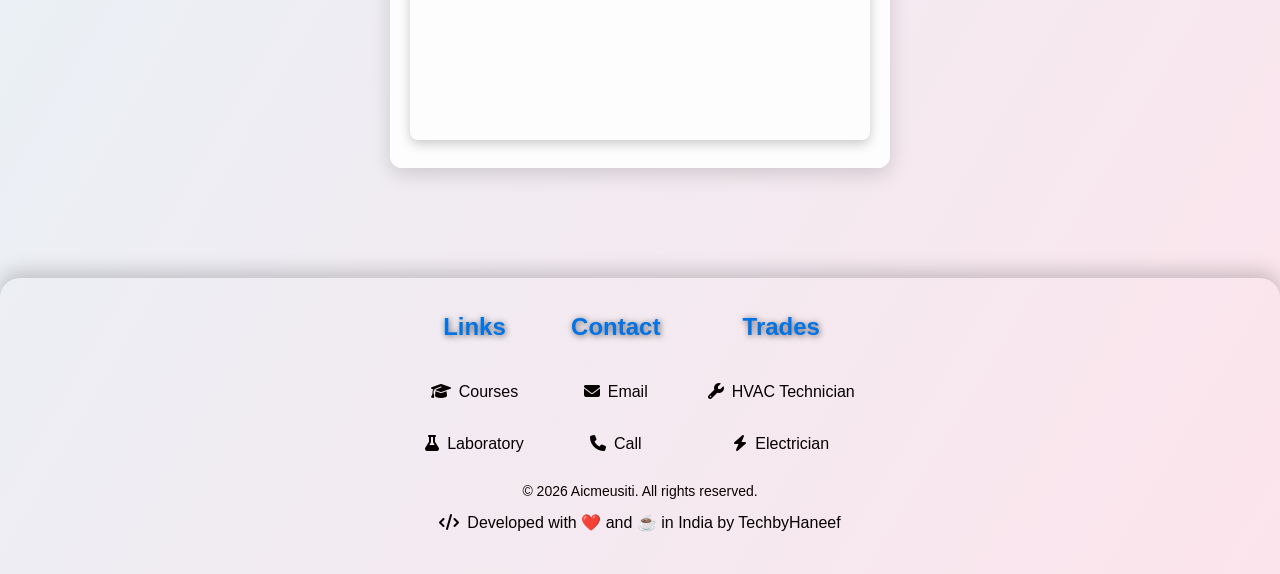
==== commit 33b16aa4: "Update footer section headings and link texts for consistency across multiple pages" ====
--- a/index.html
+++ b/index.html
@@ -103,14 +103,14 @@
     <footer>
         <div class="footer-container">
             <div class="footer-section">
-                <h2>Quick Links</h2>
+                <h2>Links</h2>
                 <a href="course.html"><i class="fas fa-graduation-cap"></i>Courses</a>
                 <a href="lab.html"><i class="fas fa-flask"></i>Laboratory</a>
             </div>
             <div class="footer-section">
-                <h2>Contact Us</h2>
-                <a href="mailto:itcaicmeus@yahoo.in"><i class="fas fa-envelope"></i>Email Us</a>
-                <a href="tel:+918286380210"><i class="fas fa-phone"></i>Call Us</a>
+                <h2>Contact</h2>
+                <a href="mailto:itcaicmeus@yahoo.in"><i class="fas fa-envelope"></i>Email</a>
+                <a href="tel:+918286380210"><i class="fas fa-phone"></i>Call</a>
             </div>
             <div class="footer-section">
                 <h2>Trades</h2>
